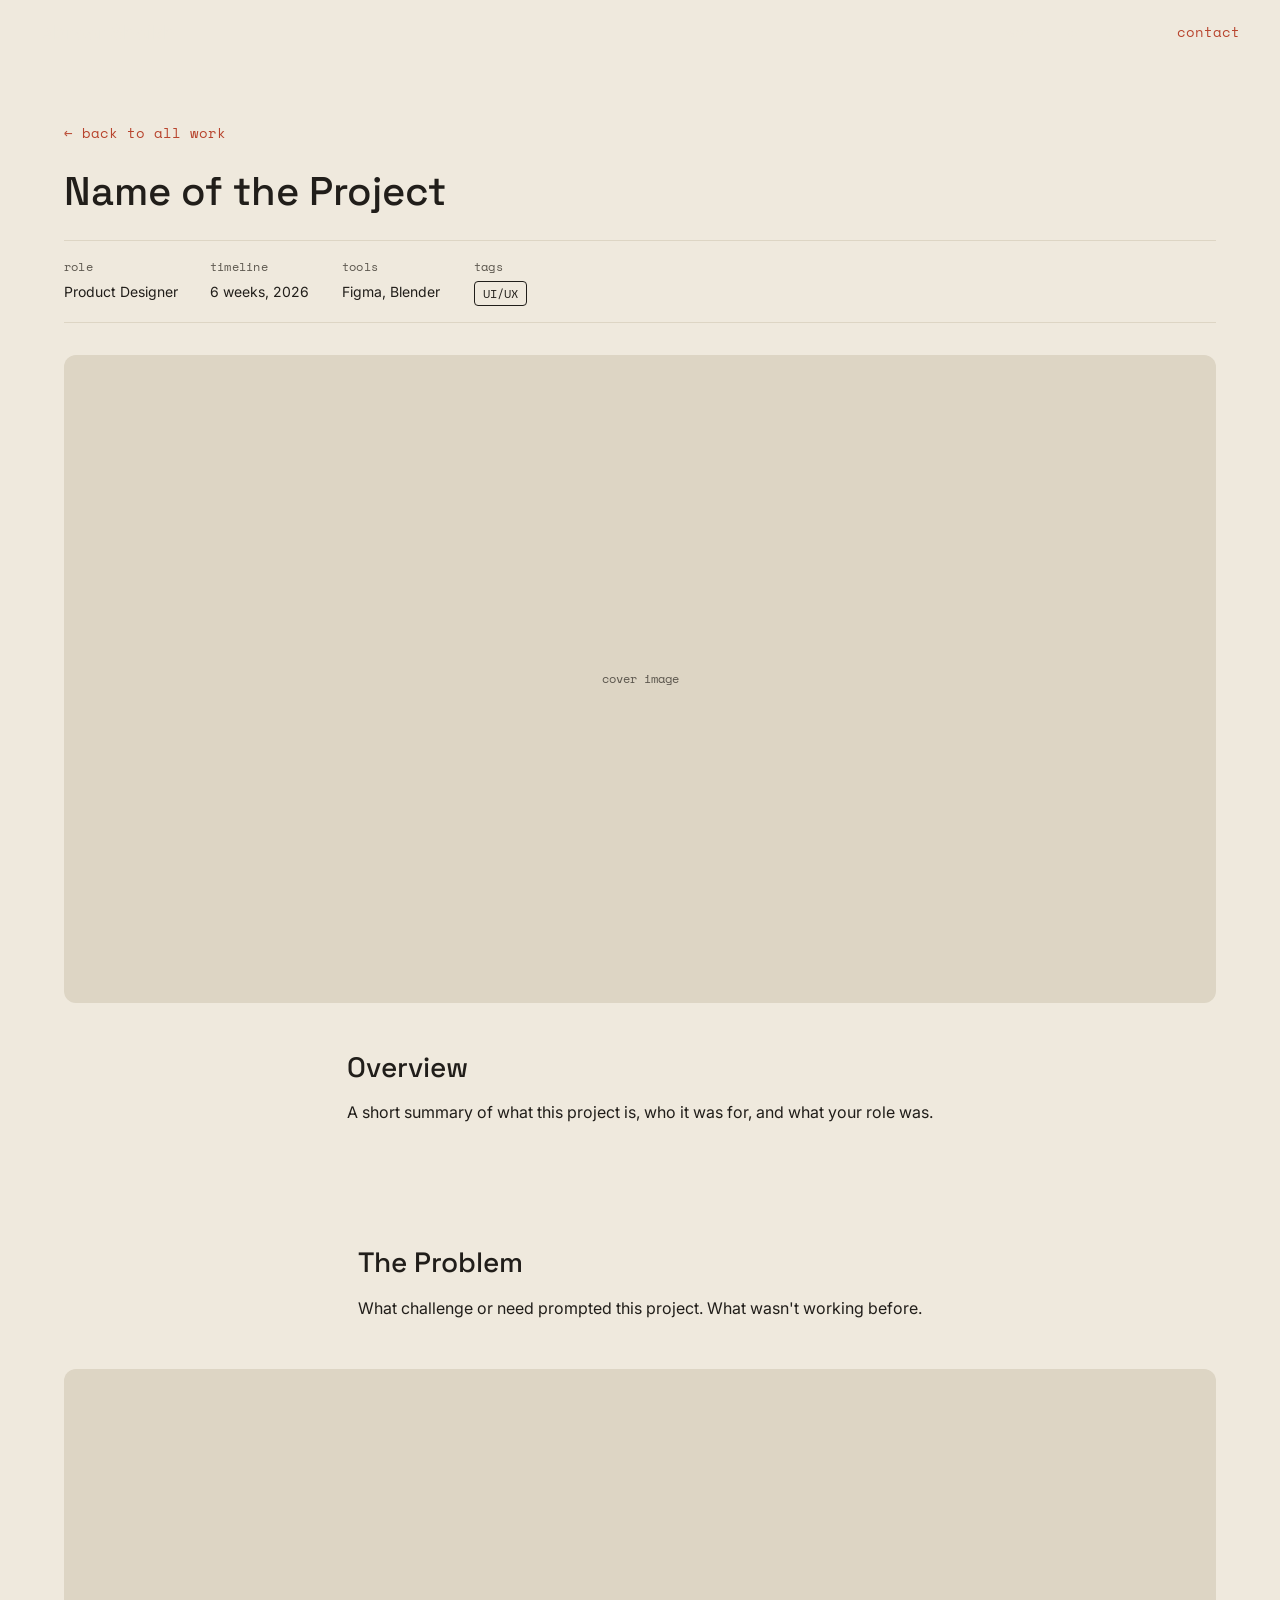
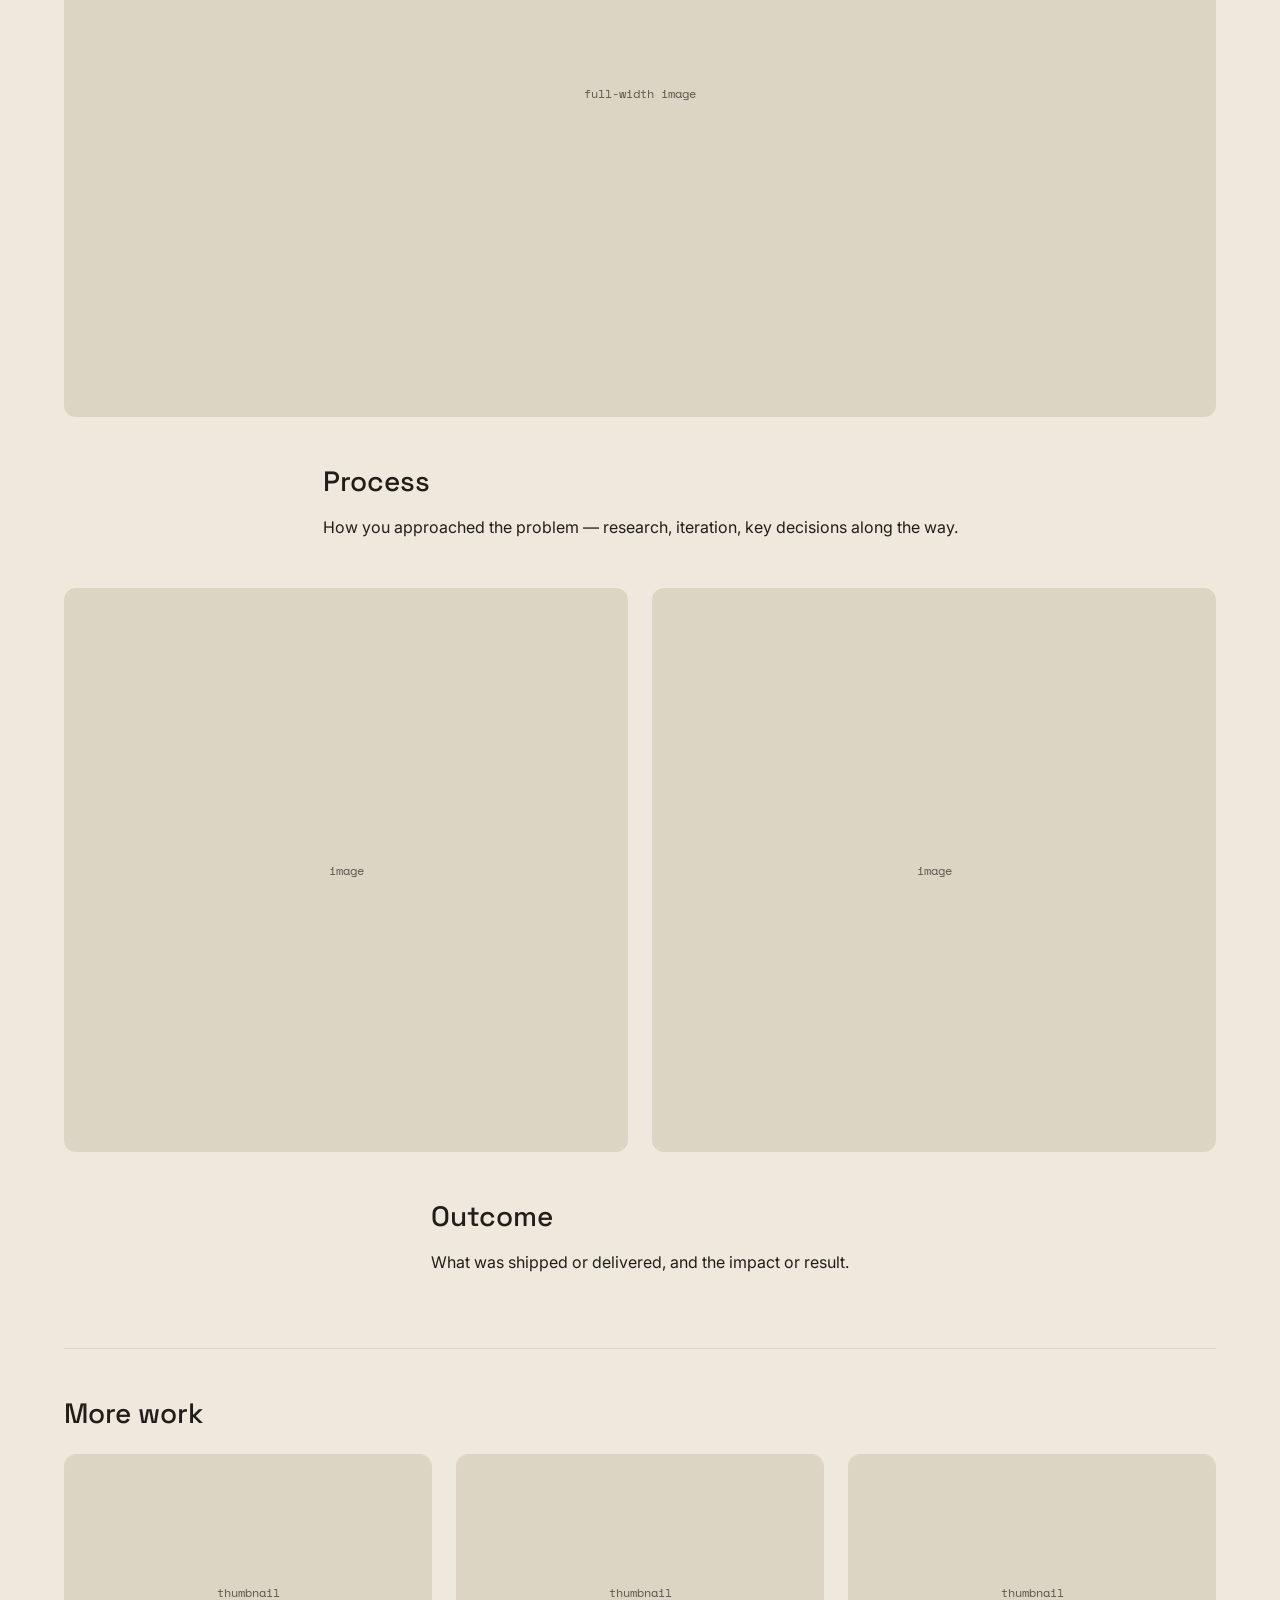
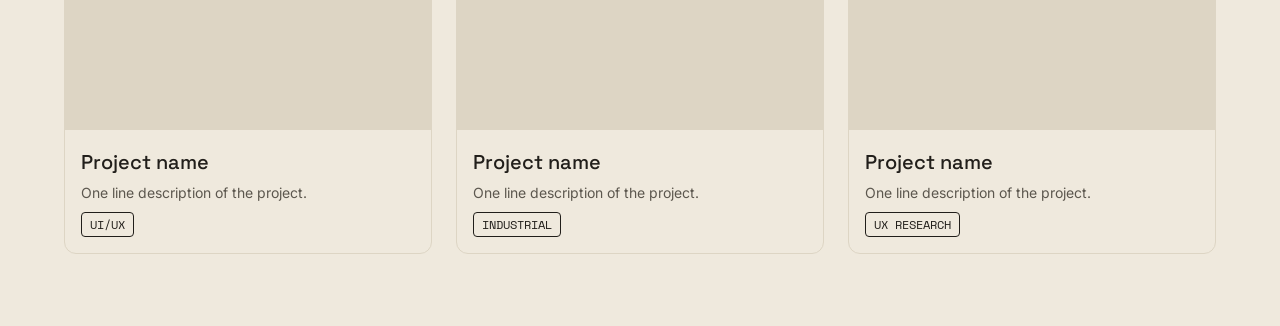
==== projects/project-01.html @ 3eef8572 "Add project-01 as first real case study page" ====
<!doctype html>
<html lang="en">
  <head>
    <meta charset="UTF-8" />
    <meta name="viewport" content="width=device-width, initial-scale=1.0" />
    <title>This is Project 1 test</title>
    <link rel="stylesheet" href="../assets/css/variables.css" />
    <link rel="stylesheet" href="../assets/css/base.css" />
    <link rel="stylesheet" href="../assets/css/layout.css" />
    <link rel="stylesheet" href="../assets/css/components.css" />
    <link rel="stylesheet" href="../assets/css/project.css" />
  </head>
  <body>
    <nav class="site-nav scrolled">
      <div class="nav-inner">
        <span class="nav-logo">Abraar Shaikh</span>
        <div class="nav-links">
          <a href="../index.html#work" class="nav-link">work</a>
          <a href="../3d-showcase.html" class="nav-link">3d</a>
          <a href="../index.html#about" class="nav-link">about</a>
          <a href="../index.html#contact" class="nav-link contact">contact</a>
        </div>
      </div>
    </nav>

    <article class="container" style="padding-top: calc(var(--space-6) + 3rem)">
      <header class="case-study-header">
        <a href="../index.html#work" class="back-link"
          >&#8592; back to all work</a
        >
        <h1 class="case-study-title">Name of the Project</h1>

        <div class="meta-strip">
          <div class="meta-item">
            <p class="meta-label">role</p>
            <p class="meta-value">Product Designer</p>
          </div>
          <div class="meta-item">
            <p class="meta-label">timeline</p>
            <p class="meta-value">6 weeks, 2026</p>
          </div>
          <div class="meta-item">
            <p class="meta-label">tools</p>
            <p class="meta-value">Figma, Blender</p>
          </div>
          <div class="meta-item">
            <p class="meta-label">tags</p>
            <div class="project-tags">
              <span class="tag">UI/UX</span>
            </div>
          </div>
        </div>

        <div class="cover-image">
          <span>cover image</span>
        </div>
      </header>

      <!--
      SUGGESTED OUTLINE — add, remove, or rename sections per project.
      Keep each .case-study-section to one heading + paragraph(s) for
      the narrow text column; use .img-full or .img-row between
      sections for visual breaks.
    -->
      <div class="case-study-content">
        <section class="case-study-section">
          <h2>Overview</h2>
          <p>
            A short summary of what this project is, who it was for, and what
            your role was.
          </p>
        </section>

        <section class="case-study-section">
          <h2>The Problem</h2>
          <p>
            What challenge or need prompted this project. What wasn't working
            before.
          </p>
        </section>

        <div class="img-full">
          <span>full-width image</span>
        </div>

        <section class="case-study-section">
          <h2>Process</h2>
          <p>
            How you approached the problem — research, iteration, key decisions
            along the way.
          </p>
        </section>

        <div class="img-row">
          <div class="img-half"><span>image</span></div>
          <div class="img-half"><span>image</span></div>
        </div>

        <section class="case-study-section">
          <h2>Outcome</h2>
          <p>What was shipped or delivered, and the impact or result.</p>
        </section>

        <!-- Optional section — delete if not relevant to this project
      <section class="case-study-section">
        <h2>Reflection</h2>
        <p>What you learned, what you'd do differently.</p>
      </section>
      --></div>

      <section class="more-work">
        <h2 class="section-heading">More work</h2>
        <div class="project-grid">
          <a href="./project-01.html" class="project-card">
            <div class="project-thumb"><span>thumbnail</span></div>
            <div class="project-body">
              <p class="project-title">Project name</p>
              <p class="project-desc">One line description of the project.</p>
              <div class="project-tags">
                <span class="tag">UI/UX</span>
              </div>
            </div>
          </a>

          <a href="./project-02.html" class="project-card">
            <div class="project-thumb"><span>thumbnail</span></div>
            <div class="project-body">
              <p class="project-title">Project name</p>
              <p class="project-desc">One line description of the project.</p>
              <div class="project-tags">
                <span class="tag">INDUSTRIAL</span>
              </div>
            </div>
          </a>

          <a href="./project-03.html" class="project-card">
            <div class="project-thumb"><span>thumbnail</span></div>
            <div class="project-body">
              <p class="project-title">Project name</p>
              <p class="project-desc">One line description of the project.</p>
              <div class="project-tags">
                <span class="tag">UX RESEARCH</span>
              </div>
            </div>
          </a>
        </div>
      </section>
    </article>

    <script src="../assets/js/main.js"></script>
  </body>
</html>
---- assets/css/variables.css ----
/* ==========================================================================
   DESIGN TOKENS
   Single source of truth for color, type, spacing, and radius.
   Change a value here and it cascades across the whole site.
   ========================================================================== */

:root {

  /* --- Color: surfaces --- */
  --color-bg: #EFE9DD;          /* warm paper background, page default */
  --color-bg-dark: #211E1A;     /* inverted sections: footer, code blocks */
  --color-border: #DDD5C4;      /* hairline borders, dividers on light bg */
  --color-border-dark: #3A362F; /* hairline borders on dark sections */

  /* --- Color: text --- */
  --color-text: #211E1A;         /* primary text on light bg */
  --color-text-muted: #5C574E;   /* secondary/supporting text on light bg */
  --color-text-inverse: #EFE9DD; /* primary text on dark bg */
  --color-text-inverse-muted: #A8A296; /* supporting text on dark bg */

  /* --- Color: accents ---
     Rust is the ONE signature color — links, buttons, active states,
     anything that needs to draw the eye or signal interactivity.
     Moss is decorative ONLY — status dots, dividers, subtle borders.
     Never put small/legible text in moss (readability + colorblind-safety). */
  --color-accent: #B8452E;
  --color-accent-hover: #9C3A26;   /* darker rust for :hover states */
  --color-accent-subtle: #4A5D45;

  /* --- Typography --- */
  --font-display: 'Space Grotesk', sans-serif; /* headings only */
  --font-body: 'Inter', sans-serif;            /* all body copy */
  --font-mono: 'Space Mono', monospace;        /* tags, labels, metadata */

  /* Type scale — used for h1–h6, body text, small print */
  --fs-xs: 0.75rem;    /* 12px  — fine print, timestamps */
  --fs-sm: 0.875rem;   /* 14px  — tags, captions, nav */
  --fs-base: 1rem;     /* 16px  — body text */
  --fs-lg: 1.25rem;    /* 20px  — subheadings, lead paragraphs */
  --fs-xl: 1.75rem;    /* 28px  — h2 / section headings */
  --fs-2xl: 2.5rem;    /* 40px  — h1 on standard pages */
  --fs-3xl: 3.5rem;    /* 56px  — homepage hero */

  --lh-tight: 1.2;   /* headings */
  --lh-normal: 1.6;  /* body copy */

  /* --- Spacing scale (8px base unit) --- */
  --space-1: 0.5rem;   /* 8px */
  --space-2: 1rem;     /* 16px */
  --space-3: 1.5rem;   /* 24px */
  --space-4: 2rem;     /* 32px */
  --space-5: 3rem;     /* 48px */
  --space-6: 4.5rem;   /* 72px */

  /* --- Radius --- */
  --radius-sm: 4px;     /* tags, badges, small buttons */
  --radius-md: 12px;    /* cards, project thumbnails */
  --radius-pill: 999px; /* pill-shaped buttons, avatar frames */

  /* --- Layout --- */
  --max-width: 1200px;      /* standard content container: nav, project grid, case studies */
  --max-width-wide: 1360px; /* hero-scale sections only — wider stage, more visual room */
  --max-width-text: 680px;  /* readable line-length for case study prose */
}
---- assets/css/base.css ----
/* ==========================================================================
   BASE
   Reset + default styling for raw HTML elements.
   No classes here — this is what every page looks like with zero markup
   decisions. Component-specific styles (cards, nav, buttons) live in
   layout.css and components.css.
   ========================================================================== */

@import url('https://fonts.googleapis.com/css2?family=Space+Grotesk:wght@500;600&family=Inter:wght@400;500&family=Space+Mono:wght@400;700&display=swap');

/* --- Reset --- */
*,
*::before,
*::after {
  box-sizing: border-box;
  margin: 0;
  padding: 0;
}

html {
  scroll-behavior: smooth;
  -webkit-text-size-adjust: 100%;
}

body {
  font-family: var(--font-body);
  font-size: var(--fs-base);
  line-height: var(--lh-normal);
  color: var(--color-text);
  background-color: var(--color-bg);
  -webkit-font-smoothing: antialiased;
  min-height: 100vh;
}

img,
picture,
video,
canvas,
svg {
  display: block;
  max-width: 100%;
  height: auto;
}

/* --- Headings --- */
h1, h2, h3, h4, h5, h6 {
  font-family: var(--font-display);
  font-weight: 500;
  line-height: var(--lh-tight);
  color: var(--color-text);
}

h1 { font-size: var(--fs-3xl); }
h2 { font-size: var(--fs-2xl); }
h3 { font-size: var(--fs-xl); }
h4 { font-size: var(--fs-lg); }

/* --- Body text --- */
p {
  color: var(--color-text);
}

p.muted,
.text-muted {
  color: var(--color-text-muted);
}

/* --- Links ---
   Rust is reserved for interactive elements — this is exactly that. */
a {
  color: var(--color-accent);
  text-decoration: none;
  transition: color 0.15s ease;
}

a:hover,
a:focus-visible {
  color: var(--color-accent-hover);
}

a:focus-visible,
button:focus-visible,
input:focus-visible,
textarea:focus-visible {
  outline: 2px solid var(--color-accent);
  outline-offset: 2px;
}

/* --- Lists --- */
ul, ol {
  list-style: none;
}

/* --- Forms (base reset — contact-form.js / components.css layer styling on top) --- */
input,
textarea,
button {
  font-family: inherit;
  font-size: inherit;
  color: inherit;
}

button {
  cursor: pointer;
  background: none;
  border: none;
}

/* --- Monospace utility ---
   Use for tags, timestamps, nav labels — the "developer" signature detail. */
.mono {
  font-family: var(--font-mono);
  font-size: var(--fs-sm);
  letter-spacing: 0.01em;
}

/* --- Dark section utility ---
   Apply to footer / any inverted block (e.g. <footer class="section-dark">). */
.section-dark {
  background-color: var(--color-bg-dark);
  color: var(--color-text-inverse);
}

.section-dark p,
.section-dark h1,
.section-dark h2,
.section-dark h3 {
  color: var(--color-text-inverse);
}

.section-dark .text-muted {
  color: var(--color-text-inverse-muted);
}

/* --- Layout container ---
   Wrap page sections in this for consistent max-width + gutters. */
.container {
  max-width: var(--max-width);
  margin-inline: auto;
  padding-inline: var(--space-3);
  padding-top: var(--space-6);
  padding-bottom: var(--space-6);
}

@media (max-width: 640px) {
  h1 { font-size: var(--fs-2xl); }
  h2 { font-size: var(--fs-xl); }
  .container { padding-inline: var(--space-2); }
}
---- assets/css/layout.css ----
/* ==========================================================================
   LAYOUT
   Structural styles: nav, hero, and page-level sections.
   Depends on variables.css and base.css loading first.
   ========================================================================== */

/* --- Site nav ---
   Fixed over the hero, transparent by default. JS (main.js) adds
   .scrolled once the user scrolls past the hero, which flips it to a
   solid background with a border. Color transitions on the same class. */
.site-nav {
  position: fixed;
  top: 0;
  left: 0;
  width: 100%;
  z-index: 100;
  padding: var(--space-2) var(--space-3);
  background-color: transparent;
  border-bottom: 1px solid transparent;
  color: var(--color-text-inverse);
  transition: background-color 0.25s ease, padding 0.25s ease, border-color 0.25s ease, color 0.25s ease;
}

.site-nav.scrolled {
  background-color: var(--color-bg);
  border-bottom-color: var(--color-border);
  color: var(--color-text);
  padding: var(--space-1) var(--space-3);
}

.nav-inner {
  max-width: var(--max-width);
  margin-inline: auto;
  display: flex;
  align-items: center;
  justify-content: space-between;
}

.nav-logo {
  font-family: var(--font-display);
  font-size: var(--fs-lg);
  font-weight: 500;
  color: inherit;
}

.nav-links {
  display: flex;
  align-items: center;
  gap: var(--space-3);
}

.nav-link {
  font-family: var(--font-mono);
  font-size: var(--fs-sm);
  color: inherit;
}

.nav-link.contact {
  color: var(--color-accent);
}

.nav-link.contact:hover {
  color: var(--color-accent-hover);
}

/* --- Hero ---
   Dark inverted section. Top padding is intentionally larger than
   --space-6 alone to clear the fixed transparent nav sitting on top. */
.hero {
  background-color: var(--color-bg-dark);
}

.hero-inner {
  max-width: var(--max-width-wide);
  margin-inline: auto;
  padding: calc(var(--space-6) + 3rem) var(--space-3) var(--space-6);
  display: flex;
  align-items: center;
  gap: var(--space-5);
}

.hero-text {
  flex: 1.1;
}

.hero-eyebrow {
  font-family: var(--font-mono);
  font-size: var(--fs-sm);
  color: var(--color-text-inverse-muted);
  margin-bottom: var(--space-2);
  letter-spacing: 0.01em;
}

.hero-name {
  font-size: var(--fs-3xl);
  color: var(--color-text-inverse);
  margin-bottom: var(--space-2);
}

.hero-statement {
  font-family: var(--font-body);
  font-size: var(--fs-base);
  color: var(--color-text-inverse-muted);
  line-height: var(--lh-normal);
  max-width: 420px;
  margin-bottom: var(--space-3);
}

.hero-cta {
  font-family: var(--font-mono);
  font-size: var(--fs-sm);
  color: var(--color-accent);
  display: inline-flex;
  align-items: center;
  gap: 8px;
}

.hero-cta:hover {
  color: var(--color-accent-hover);
}

.hero-photo {
  flex: 0.9;
  aspect-ratio: 4 / 5;
  background-color: var(--color-border-dark);
  border: 0.5px solid var(--color-border-dark);
  border-radius: var(--radius-md);
  display: flex;
  align-items: center;
  justify-content: center;
  color: var(--color-text-inverse-muted);
  font-family: var(--font-mono);
  font-size: var(--fs-xs);
  overflow: hidden;
}

.hero-photo img {
  width: 100%;
  height: 100%;
  object-fit: cover;
}

/* --- Responsive --- */
@media (max-width: 800px) {
  .hero-inner {
    flex-direction: column;
    align-items: flex-start;
    padding-top: calc(var(--space-5) + 3rem);
  }

  .hero-photo {
    width: 100%;
    aspect-ratio: 3 / 2;
  }

  .nav-links {
    gap: var(--space-2);
  }

  .nav-logo {
    font-size: var(--fs-base);
  }
}
---- assets/css/components.css ----
/* ==========================================================================
   COMPONENTS
   Reusable UI pieces: project cards, tags, the 3D showcase teaser.
   Depends on variables.css, base.css, layout.css loading first.
   ========================================================================== */

/* --- Section heading --- */
.section-heading {
  font-size: var(--fs-xl);
  margin-bottom: var(--space-3);
}

section + section {
  margin-top: var(--space-6);
}

/* --- Project grid --- */
.project-grid {
  display: grid;
  grid-template-columns: repeat(3, 1fr);
  gap: var(--space-3);
}

.project-card {
  display: block;
  background-color: var(--color-bg);
  border: 0.5px solid var(--color-border);
  border-radius: var(--radius-md);
  overflow: hidden;
  color: inherit;
  transition: border-color 0.15s ease;
}

.project-card:hover,
.project-card:focus-visible {
  border-color: var(--color-accent);
  color: inherit;
}

.project-thumb {
  aspect-ratio: 4 / 3;
  background-color: var(--color-border);
  display: flex;
  align-items: center;
  justify-content: center;
  color: var(--color-text-muted);
  font-family: var(--font-mono);
  font-size: var(--fs-xs);
  overflow: hidden;
}

.project-thumb img {
  width: 100%;
  height: 100%;
  object-fit: cover;
}

.project-body {
  padding: var(--space-2);
}

.project-title {
  font-family: var(--font-display);
  font-size: var(--fs-lg);
  font-weight: 500;
  margin-bottom: 4px;
}

.project-desc {
  font-family: var(--font-body);
  font-size: var(--fs-sm);
  color: var(--color-text-muted);
  margin-bottom: var(--space-1);
}

.project-tags {
  display: flex;
  flex-wrap: wrap;
  gap: 6px;
}

.tag {
  font-family: var(--font-mono);
  font-size: var(--fs-xs);
  border: 1px solid var(--color-text);
  color: var(--color-text);
  padding: 2px 8px;
  border-radius: var(--radius-sm);
}

/* --- 3D showcase teaser ---
   Links out to a dedicated 3D mini-grid page rather than expanding
   inline. Stacked thumbnails hint at multiple pieces without needing
   a carousel or any JS. */
.showcase-teaser {
  display: flex;
  align-items: center;
  justify-content: space-between;
  gap: var(--space-3);
  background-color: var(--color-bg-dark);
  border-radius: var(--radius-md);
  padding: var(--space-3) var(--space-4);
  color: var(--color-text-inverse);
  transition: background-color 0.2s ease;
}

.showcase-teaser:hover,
.showcase-teaser:focus-visible {
  color: var(--color-text-inverse);
  background-color: var(--color-border-dark);
}

.showcase-eyebrow {
  font-family: var(--font-mono);
  font-size: var(--fs-sm);
  color: var(--color-text-inverse-muted);
  margin-bottom: 4px;
}

.showcase-title {
  font-family: var(--font-display);
  font-size: var(--fs-lg);
  font-weight: 500;
  color: var(--color-text-inverse);
  margin-bottom: 4px;
}

.showcase-count {
  font-family: var(--font-body);
  font-size: var(--fs-sm);
  color: var(--color-text-inverse-muted);
}

.showcase-count .arrow {
  display: inline-block;
  transition: transform 0.2s ease;
}

.showcase-teaser:hover .showcase-count .arrow {
  transform: translateX(4px);
}

.showcase-stack {
  display: flex;
  align-items: center;
  flex-shrink: 0;
}

.showcase-thumb {
  width: 64px;
  height: 80px;
  background-color: var(--color-border-dark);
  border: 1px solid #4A473F;
  border-radius: var(--radius-sm);
}

.showcase-thumb:not(:first-child) {
  margin-left: -20px;
}

/* --- Responsive --- */
@media (max-width: 900px) {
  .project-grid {
    grid-template-columns: repeat(2, 1fr);
  }
}

@media (max-width: 640px) {
  .project-grid {
    grid-template-columns: 1fr;
  }

  .showcase-teaser {
    flex-direction: column;
    align-items: flex-start;
  }

  .showcase-stack {
    align-self: flex-end;
  }
}
---- assets/css/project.css ----
/* ==========================================================================
   PROJECT / CASE STUDY PAGE
   Page-specific styles for project-template.html only.
   Text stays narrow (--max-width-text) for readability; images break out
   to the full container width for visual impact — standard case-study
   pattern. Depends on variables.css, base.css, layout.css, components.css.
   ========================================================================== */

/* --- Back link --- */
.back-link {
  font-family: var(--font-mono);
  font-size: var(--fs-sm);
  color: var(--color-accent);
  display: inline-flex;
  align-items: center;
  gap: 6px;
  margin-bottom: var(--space-3);
}

.back-link:hover {
  color: var(--color-accent-hover);
}

/* --- Header: title + meta strip + cover image --- */
.case-study-header {
  margin-bottom: var(--space-5);
}

.case-study-title {
  font-size: var(--fs-2xl);
  margin-bottom: var(--space-3);
  max-width: var(--max-width-text);
}

.meta-strip {
  display: flex;
  flex-wrap: wrap;
  gap: var(--space-4);
  padding: var(--space-2) 0;
  border-top: 1px solid var(--color-border);
  border-bottom: 1px solid var(--color-border);
  margin-bottom: var(--space-4);
}

.meta-item {
  min-width: 100px;
}

.meta-label {
  font-family: var(--font-mono);
  font-size: var(--fs-xs);
  color: var(--color-text-muted);
  margin-bottom: 4px;
  letter-spacing: 0.02em;
}

.meta-value {
  font-family: var(--font-body);
  font-size: var(--fs-sm);
  color: var(--color-text);
}

.meta-item .project-tags {
  margin-top: 2px;
}

.cover-image {
  aspect-ratio: 16 / 9;
  background-color: var(--color-border);
  border-radius: var(--radius-md);
  display: flex;
  align-items: center;
  justify-content: center;
  color: var(--color-text-muted);
  font-family: var(--font-mono);
  font-size: var(--fs-xs);
  overflow: hidden;
}

.cover-image img {
  width: 100%;
  height: 100%;
  object-fit: cover;
}

/* --- Body: narrow text sections --- */
.case-study-content {
  display: flex;
  flex-direction: column;
  gap: var(--space-5);
}

.case-study-section {
  max-width: var(--max-width-text);
  margin-inline: auto;
}

.case-study-section h2 {
  font-size: var(--fs-xl);
  margin-bottom: var(--space-2);
}

.case-study-section p {
  margin-bottom: var(--space-2);
  color: var(--color-text);
}

.case-study-section p:last-child {
  margin-bottom: 0;
}

/* --- Body: image breakouts (full container width, wider than text) --- */
.img-full {
  aspect-ratio: 16 / 9;
  background-color: var(--color-border);
  border-radius: var(--radius-md);
  display: flex;
  align-items: center;
  justify-content: center;
  color: var(--color-text-muted);
  font-family: var(--font-mono);
  font-size: var(--fs-xs);
  overflow: hidden;
}

.img-full img {
  width: 100%;
  height: 100%;
  object-fit: cover;
}

.img-row {
  display: grid;
  grid-template-columns: 1fr 1fr;
  gap: var(--space-3);
}

.img-row .img-half {
  aspect-ratio: 1 / 1;
  background-color: var(--color-border);
  border-radius: var(--radius-md);
  display: flex;
  align-items: center;
  justify-content: center;
  color: var(--color-text-muted);
  font-family: var(--font-mono);
  font-size: var(--fs-xs);
  overflow: hidden;
}

.img-row .img-half img {
  width: 100%;
  height: 100%;
  object-fit: cover;
}

/* --- More work section --- */
.more-work {
  margin-top: var(--space-6);
  padding-top: var(--space-5);
  border-top: 1px solid var(--color-border);
}

/* --- Responsive --- */
@media (max-width: 640px) {
  .img-row {
    grid-template-columns: 1fr;
  }

  .meta-strip {
    gap: var(--space-3);
  }
}
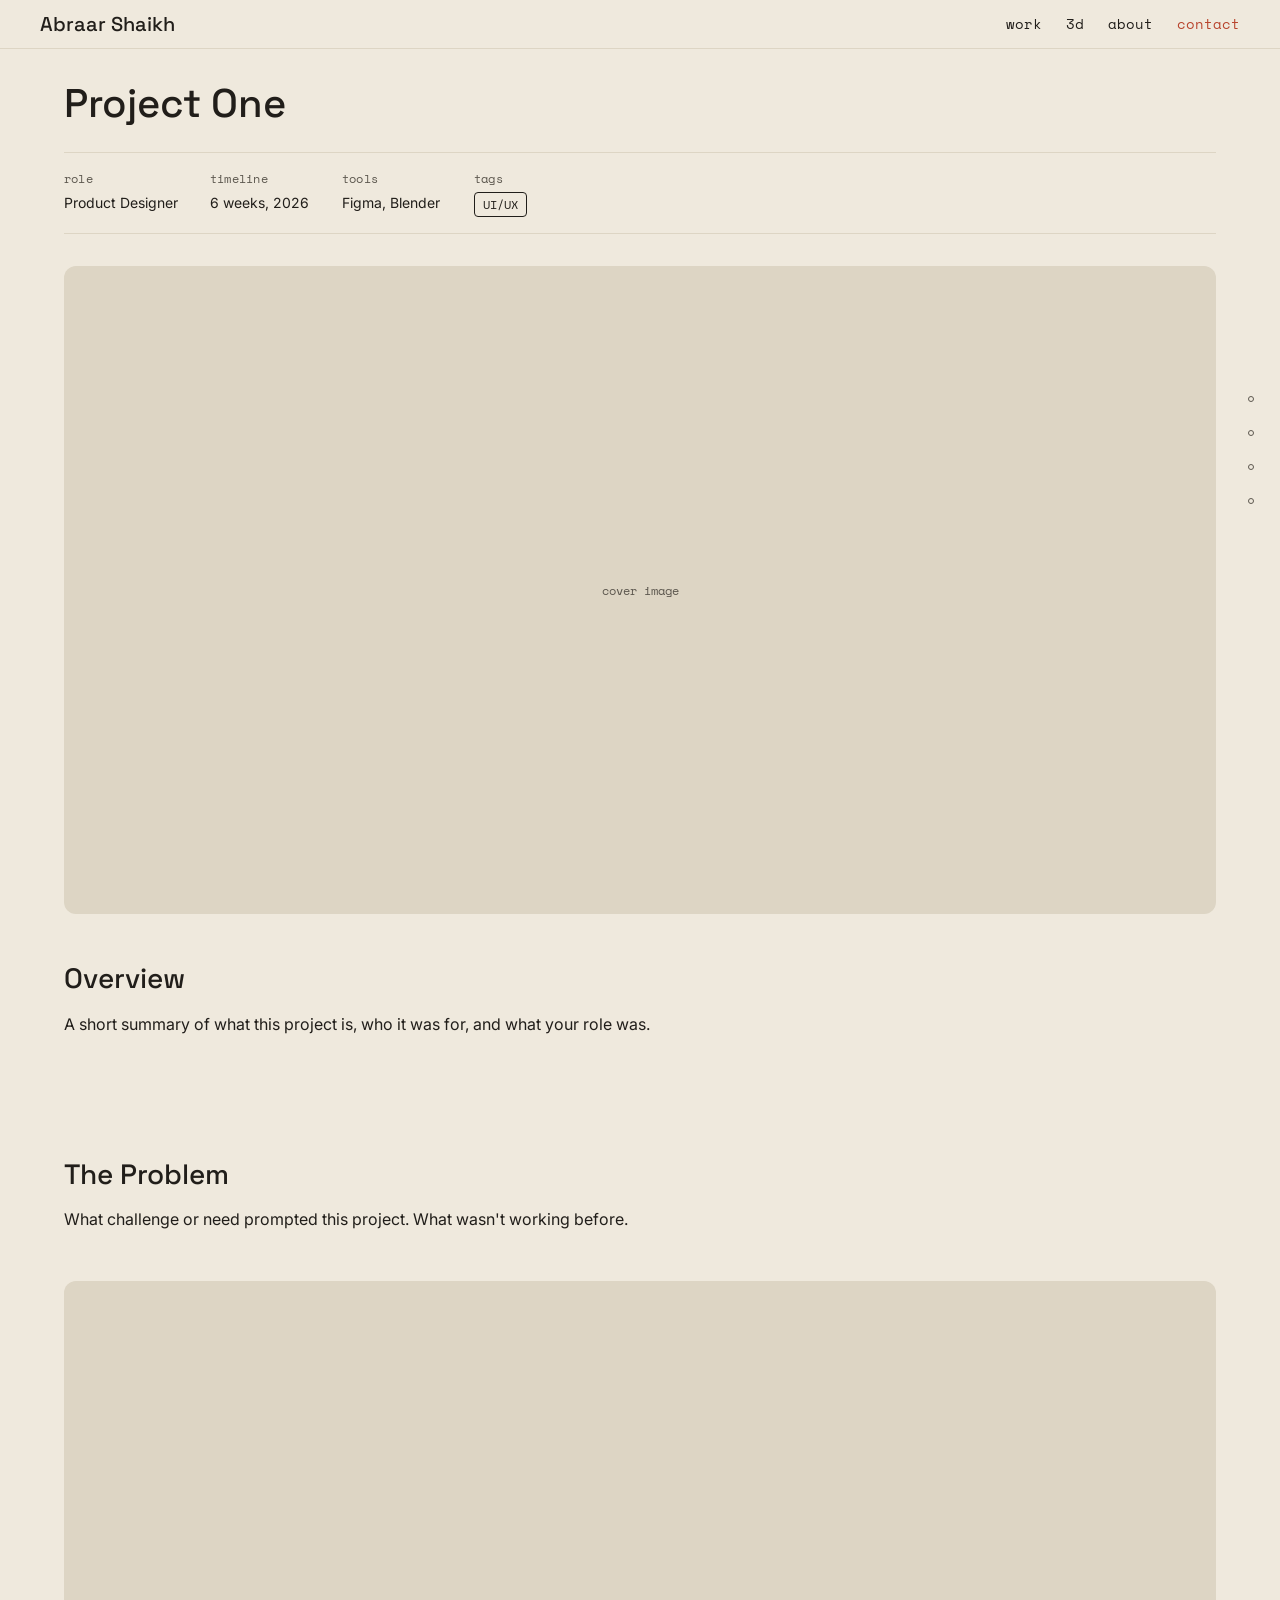
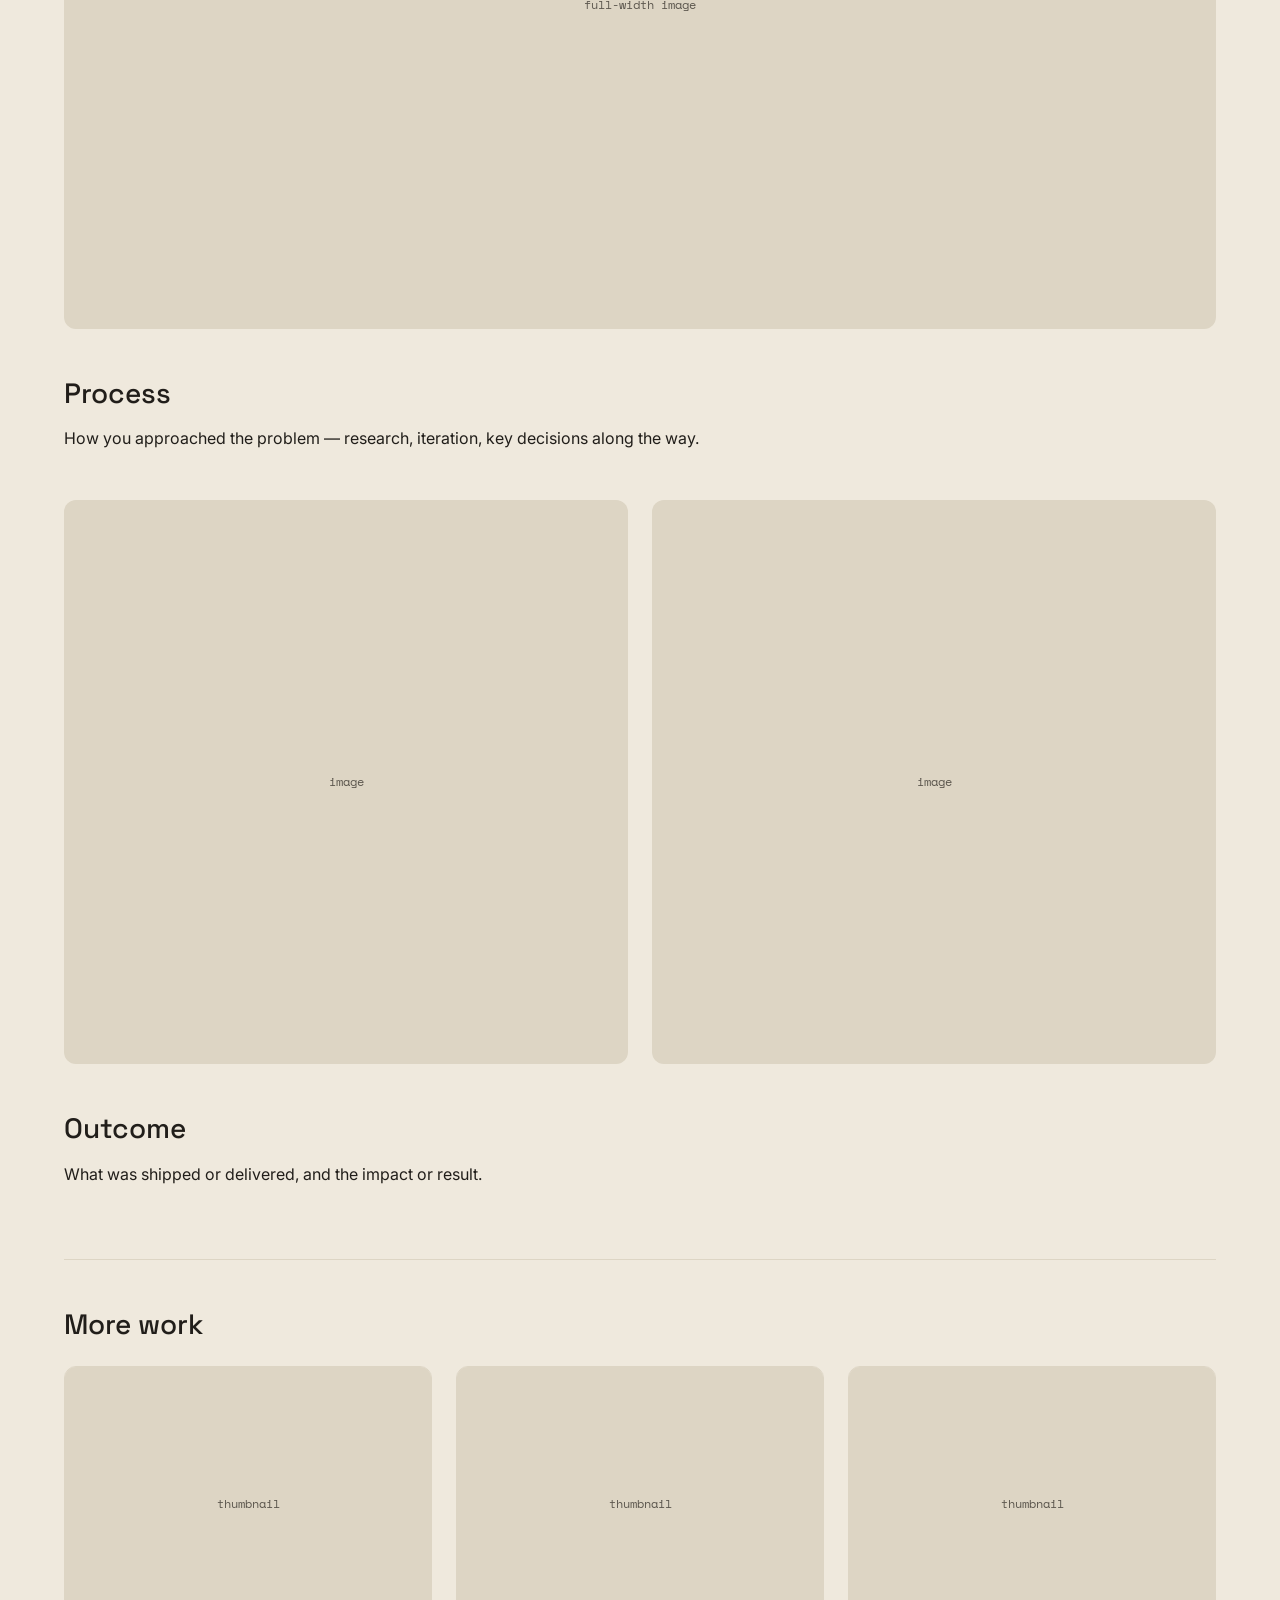
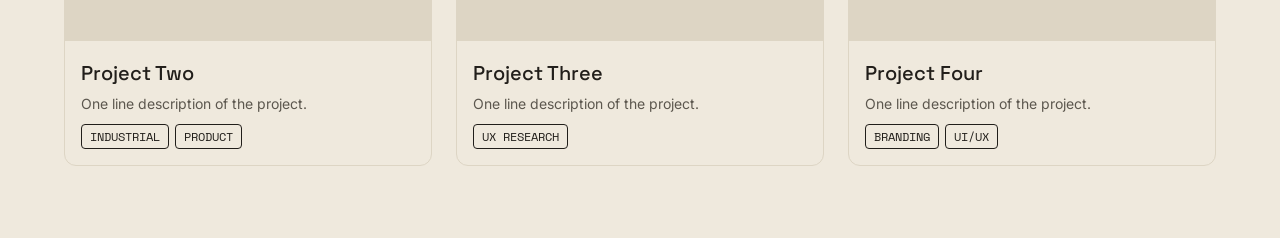
==== commit 5dd680b1: "Fix static nav on project pages, link nav logo, add sticky TOC. Make TOC adaptive: compact hover-dot" ====
--- a/projects/project-01.html
+++ b/projects/project-01.html
@@ -1,152 +1,153 @@
-<!doctype html>
+<!DOCTYPE html>
 <html lang="en">
-  <head>
-    <meta charset="UTF-8" />
-    <meta name="viewport" content="width=device-width, initial-scale=1.0" />
-    <title>This is Project 1 test</title>
-    <link rel="stylesheet" href="../assets/css/variables.css" />
-    <link rel="stylesheet" href="../assets/css/base.css" />
-    <link rel="stylesheet" href="../assets/css/layout.css" />
-    <link rel="stylesheet" href="../assets/css/components.css" />
-    <link rel="stylesheet" href="../assets/css/project.css" />
-  </head>
-  <body>
-    <nav class="site-nav scrolled">
-      <div class="nav-inner">
-        <span class="nav-logo">Abraar Shaikh</span>
-        <div class="nav-links">
-          <a href="../index.html#work" class="nav-link">work</a>
-          <a href="../3d-showcase.html" class="nav-link">3d</a>
-          <a href="../index.html#about" class="nav-link">about</a>
-          <a href="../index.html#contact" class="nav-link contact">contact</a>
+<head>
+  <meta charset="UTF-8">
+  <meta name="viewport" content="width=device-width, initial-scale=1.0">
+  <title>Project One — Abraar Shaikh</title>
+  <link rel="stylesheet" href="../assets/css/variables.css">
+  <link rel="stylesheet" href="../assets/css/base.css">
+  <link rel="stylesheet" href="../assets/css/layout.css">
+  <link rel="stylesheet" href="../assets/css/components.css">
+  <link rel="stylesheet" href="../assets/css/project.css">
+</head>
+<body>
+
+  <nav class="site-nav scrolled" data-static="true">
+    <div class="nav-inner">
+      <a href="../index.html" class="nav-logo">Abraar Shaikh</a>
+      <div class="nav-links">
+        <a href="../index.html#work" class="nav-link">work</a>
+        <a href="../3d-showcase.html" class="nav-link">3d</a>
+        <a href="../index.html#about" class="nav-link">about</a>
+        <a href="../index.html#contact" class="nav-link contact">contact</a>
+      </div>
+    </div>
+  </nav>
+
+  <nav class="toc" id="toc" aria-label="Table of contents"></nav>
+
+  <article class="container project-article">
+
+    <header class="case-study-header">
+      <h1 class="case-study-title">Project One</h1>
+
+      <div class="meta-strip">
+        <div class="meta-item">
+          <p class="meta-label">role</p>
+          <p class="meta-value">Product Designer</p>
+        </div>
+        <div class="meta-item">
+          <p class="meta-label">timeline</p>
+          <p class="meta-value">6 weeks, 2026</p>
+        </div>
+        <div class="meta-item">
+          <p class="meta-label">tools</p>
+          <p class="meta-value">Figma, Blender</p>
+        </div>
+        <div class="meta-item">
+          <p class="meta-label">tags</p>
+          <div class="project-tags">
+            <span class="tag">UI/UX</span>
+          </div>
         </div>
       </div>
-    </nav>
 
-    <article class="container" style="padding-top: calc(var(--space-6) + 3rem)">
-      <header class="case-study-header">
-        <a href="../index.html#work" class="back-link"
-          >&#8592; back to all work</a
-        >
-        <h1 class="case-study-title">Name of the Project</h1>
+      <div class="cover-image">
+        <span>cover image</span>
+      </div>
+    </header>
 
-        <div class="meta-strip">
-          <div class="meta-item">
-            <p class="meta-label">role</p>
-            <p class="meta-value">Product Designer</p>
-          </div>
-          <div class="meta-item">
-            <p class="meta-label">timeline</p>
-            <p class="meta-value">6 weeks, 2026</p>
-          </div>
-          <div class="meta-item">
-            <p class="meta-label">tools</p>
-            <p class="meta-value">Figma, Blender</p>
-          </div>
-          <div class="meta-item">
-            <p class="meta-label">tags</p>
-            <div class="project-tags">
-              <span class="tag">UI/UX</span>
-            </div>
-          </div>
-        </div>
-
-        <div class="cover-image">
-          <span>cover image</span>
-        </div>
-      </header>
-
-      <!--
+    <!--
       SUGGESTED OUTLINE — add, remove, or rename sections per project.
       Keep each .case-study-section to one heading + paragraph(s) for
       the narrow text column; use .img-full or .img-row between
       sections for visual breaks.
     -->
-      <div class="case-study-content">
-        <section class="case-study-section">
-          <h2>Overview</h2>
-          <p>
-            A short summary of what this project is, who it was for, and what
-            your role was.
-          </p>
-        </section>
+    <div class="case-study-content">
 
-        <section class="case-study-section">
-          <h2>The Problem</h2>
-          <p>
-            What challenge or need prompted this project. What wasn't working
-            before.
-          </p>
-        </section>
+      <section class="case-study-section">
+        <h2>Overview</h2>
+        <p>A short summary of what this project is, who it was for, and what your role was.</p>
+      </section>
 
-        <div class="img-full">
-          <span>full-width image</span>
-        </div>
+      <section class="case-study-section">
+        <h2>The Problem</h2>
+        <p>What challenge or need prompted this project. What wasn't working before.</p>
+      </section>
 
-        <section class="case-study-section">
-          <h2>Process</h2>
-          <p>
-            How you approached the problem — research, iteration, key decisions
-            along the way.
-          </p>
-        </section>
+      <div class="img-full">
+        <span>full-width image</span>
+      </div>
 
-        <div class="img-row">
-          <div class="img-half"><span>image</span></div>
-          <div class="img-half"><span>image</span></div>
-        </div>
+      <section class="case-study-section">
+        <h2>Process</h2>
+        <p>How you approached the problem — research, iteration, key decisions along the way.</p>
+      </section>
 
-        <section class="case-study-section">
-          <h2>Outcome</h2>
-          <p>What was shipped or delivered, and the impact or result.</p>
-        </section>
+      <div class="img-row">
+        <div class="img-half"><span>image</span></div>
+        <div class="img-half"><span>image</span></div>
+      </div>
 
-        <!-- Optional section — delete if not relevant to this project
+      <section class="case-study-section">
+        <h2>Outcome</h2>
+        <p>What was shipped or delivered, and the impact or result.</p>
+      </section>
+
+      <!-- Optional section — delete if not relevant to this project
       <section class="case-study-section">
         <h2>Reflection</h2>
         <p>What you learned, what you'd do differently.</p>
       </section>
-      --></div>
+      -->
 
-      <section class="more-work">
-        <h2 class="section-heading">More work</h2>
-        <div class="project-grid">
-          <a href="./project-01.html" class="project-card">
-            <div class="project-thumb"><span>thumbnail</span></div>
-            <div class="project-body">
-              <p class="project-title">Project name</p>
-              <p class="project-desc">One line description of the project.</p>
-              <div class="project-tags">
-                <span class="tag">UI/UX</span>
-              </div>
+    </div>
+
+    <section class="more-work">
+      <h2 class="section-heading">More work</h2>
+      <div class="project-grid">
+
+        <a href="project-02.html" class="project-card">
+          <div class="project-thumb"><span>thumbnail</span></div>
+          <div class="project-body">
+            <p class="project-title">Project Two</p>
+            <p class="project-desc">One line description of the project.</p>
+            <div class="project-tags">
+              <span class="tag">INDUSTRIAL</span>
+              <span class="tag">PRODUCT</span>
             </div>
-          </a>
+          </div>
+        </a>
 
-          <a href="./project-02.html" class="project-card">
-            <div class="project-thumb"><span>thumbnail</span></div>
-            <div class="project-body">
-              <p class="project-title">Project name</p>
-              <p class="project-desc">One line description of the project.</p>
-              <div class="project-tags">
-                <span class="tag">INDUSTRIAL</span>
-              </div>
+        <a href="project-03.html" class="project-card">
+          <div class="project-thumb"><span>thumbnail</span></div>
+          <div class="project-body">
+            <p class="project-title">Project Three</p>
+            <p class="project-desc">One line description of the project.</p>
+            <div class="project-tags">
+              <span class="tag">UX RESEARCH</span>
             </div>
-          </a>
+          </div>
+        </a>
 
-          <a href="./project-03.html" class="project-card">
-            <div class="project-thumb"><span>thumbnail</span></div>
-            <div class="project-body">
-              <p class="project-title">Project name</p>
-              <p class="project-desc">One line description of the project.</p>
-              <div class="project-tags">
-                <span class="tag">UX RESEARCH</span>
-              </div>
+        <a href="project-04.html" class="project-card">
+          <div class="project-thumb"><span>thumbnail</span></div>
+          <div class="project-body">
+            <p class="project-title">Project Four</p>
+            <p class="project-desc">One line description of the project.</p>
+            <div class="project-tags">
+              <span class="tag">BRANDING</span>
+              <span class="tag">UI/UX</span>
             </div>
-          </a>
-        </div>
-      </section>
-    </article>
+          </div>
+        </a>
 
-    <script src="../assets/js/main.js"></script>
-  </body>
+      </div>
+    </section>
+
+  </article>
+
+  <script src="../assets/js/main.js"></script>
+  <script src="../assets/js/toc.js"></script>
+</body>
 </html>
--- a/assets/css/layout.css
+++ b/assets/css/layout.css
@@ -40,6 +40,10 @@
   font-family: var(--font-display);
   font-size: var(--fs-lg);
   font-weight: 500;
+  color: inherit;
+}
+
+.nav-logo:hover {
   color: inherit;
 }
 
--- a/assets/css/project.css
+++ b/assets/css/project.css
@@ -92,7 +92,6 @@
 
 .case-study-section {
   max-width: var(--max-width-text);
-  margin-inline: auto;
 }
 
 .case-study-section h2 {
@@ -161,6 +160,127 @@
   border-top: 1px solid var(--color-border);
 }
 
+/* --- Article top spacing ---
+   Project pages use a permanently-solid nav (no transparent hero
+   variant), so this only needs to clear the compact .scrolled nav
+   height, not the taller transparent-state padding. */
+.project-article {
+  padding-top: calc(var(--space-5) + 2rem);
+}
+
+/* --- Table of contents ---
+   Populated by toc.js from the case study's h2 headings. Progressive
+   enhancement across three tiers:
+     < 1024px  : hidden entirely, no room for it to live well
+     1024-1399 : compact dots, label revealed on hover/focus (touch: tap)
+     >= 1400px : full text labels, real clearance beside the 1200px
+                 container so nothing overlaps full-width images
+   Each link's hit target is padded well past its visual dot size so
+   it stays easy to hit even when the dot itself is tiny. */
+.toc {
+  display: none;
+  position: fixed;
+  top: 50%;
+  right: var(--space-2);
+  transform: translateY(-50%);
+  flex-direction: column;
+  gap: var(--space-1);
+  z-index: 10;
+}
+
+.toc a {
+  position: relative;
+  display: flex;
+  align-items: center;
+  justify-content: flex-end;
+  gap: 8px;
+  padding: 10px;
+  text-decoration: none;
+}
+
+.toc-dot {
+  flex-shrink: 0;
+  width: 6px;
+  height: 6px;
+  border-radius: 50%;
+  border: 1.5px solid var(--color-text-muted);
+  background-color: transparent;
+  transition: all 0.15s ease;
+}
+
+.toc a.active .toc-dot {
+  width: 10px;
+  height: 10px;
+  border-color: var(--color-accent);
+  background-color: var(--color-accent);
+}
+
+.toc-label {
+  font-family: var(--font-mono);
+  font-size: var(--fs-xs);
+  color: var(--color-text-muted);
+  letter-spacing: 0.01em;
+  white-space: nowrap;
+}
+
+.toc a.active .toc-label {
+  color: var(--color-accent);
+}
+
+/* --- Tier 2: compact dots, 1024-1399px --- */
+@media (min-width: 1024px) {
+  .toc {
+    display: flex;
+  }
+
+  .toc-label {
+    position: absolute;
+    right: calc(100% + 10px);
+    top: 50%;
+    transform: translateY(-50%);
+    background-color: var(--color-text);
+    color: var(--color-bg);
+    padding: 4px 10px;
+    border-radius: var(--radius-sm);
+    opacity: 0;
+    visibility: hidden;
+    transition: opacity 0.15s ease;
+    pointer-events: none;
+  }
+
+  .toc a.active .toc-label {
+    color: var(--color-bg); /* stays legible on the dark tooltip background even when active */
+  }
+
+  .toc a:hover .toc-label,
+  .toc a:focus-visible .toc-label {
+    opacity: 1;
+    visibility: visible;
+  }
+}
+
+/* --- Tier 3: full labels, 1400px+ --- */
+@media (min-width: 1400px) {
+  .toc-dot {
+    display: none;
+  }
+
+  .toc-label {
+    position: static;
+    transform: none;
+    background-color: transparent;
+    color: var(--color-text-muted);
+    padding: 0;
+    opacity: 1;
+    visibility: visible;
+    pointer-events: auto;
+  }
+
+  .toc a.active .toc-label {
+    color: var(--color-accent);
+  }
+}
+
 /* --- Responsive --- */
 @media (max-width: 640px) {
   .img-row {
